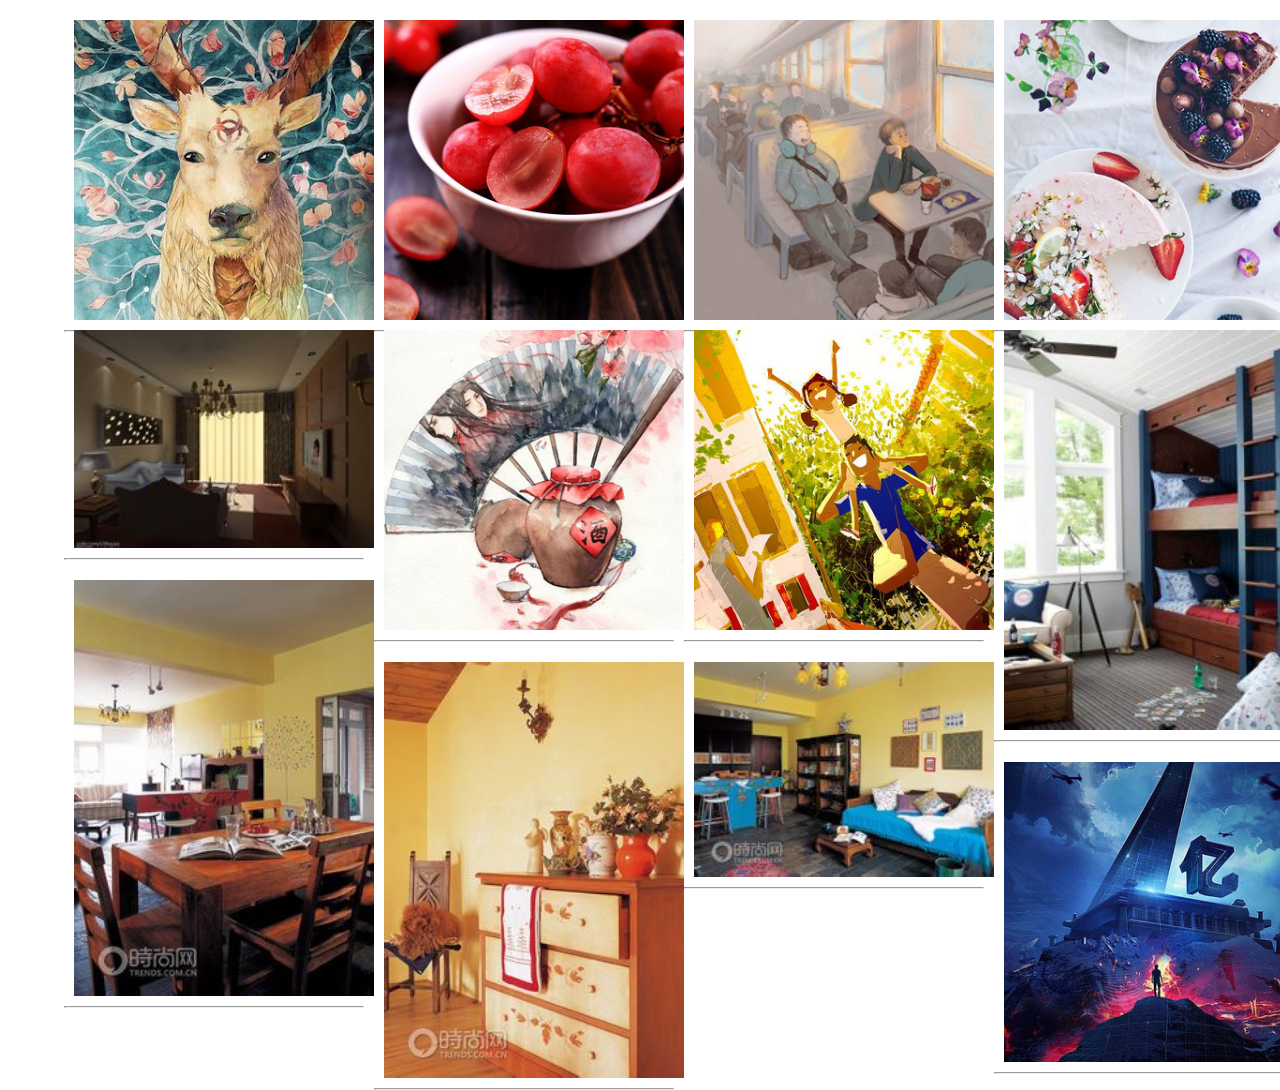
==== 瀑布流/index.html @ 7d80bb6d "新建仓库" ====
<!DOCTYPE html>
<html lang="en">
<head>
    <meta charset="UTF-8">
    <meta name="viewport" content="width=device-width, initial-scale=1.0">
    <meta http-equiv="X-UA-Compatible" content="ie=edge">
    <title>Document</title>
    <link rel="stylesheet" href="./css/index.css">
</head>
<body>
    <div class="imgBox"></div>
    <script src="./js/jquery-1.8.3.min.js"></script>
    <script src="./js/index.js"></script>
</body>
</html>
---- 瀑布流/css/index.css ----
*{
    padding: 0;
    margin: 0;
}
.imgBox{
    width: 90%;
    height: auto;
    position: relative;
    margin:  0 auto;
}
.item{
    width: 300px;
    height: auto;
    border: 1px;
    position: absolute;
}
.item>img{
    height: auto;
    width: 300px;
    display: block;
    margin: 10px;
}
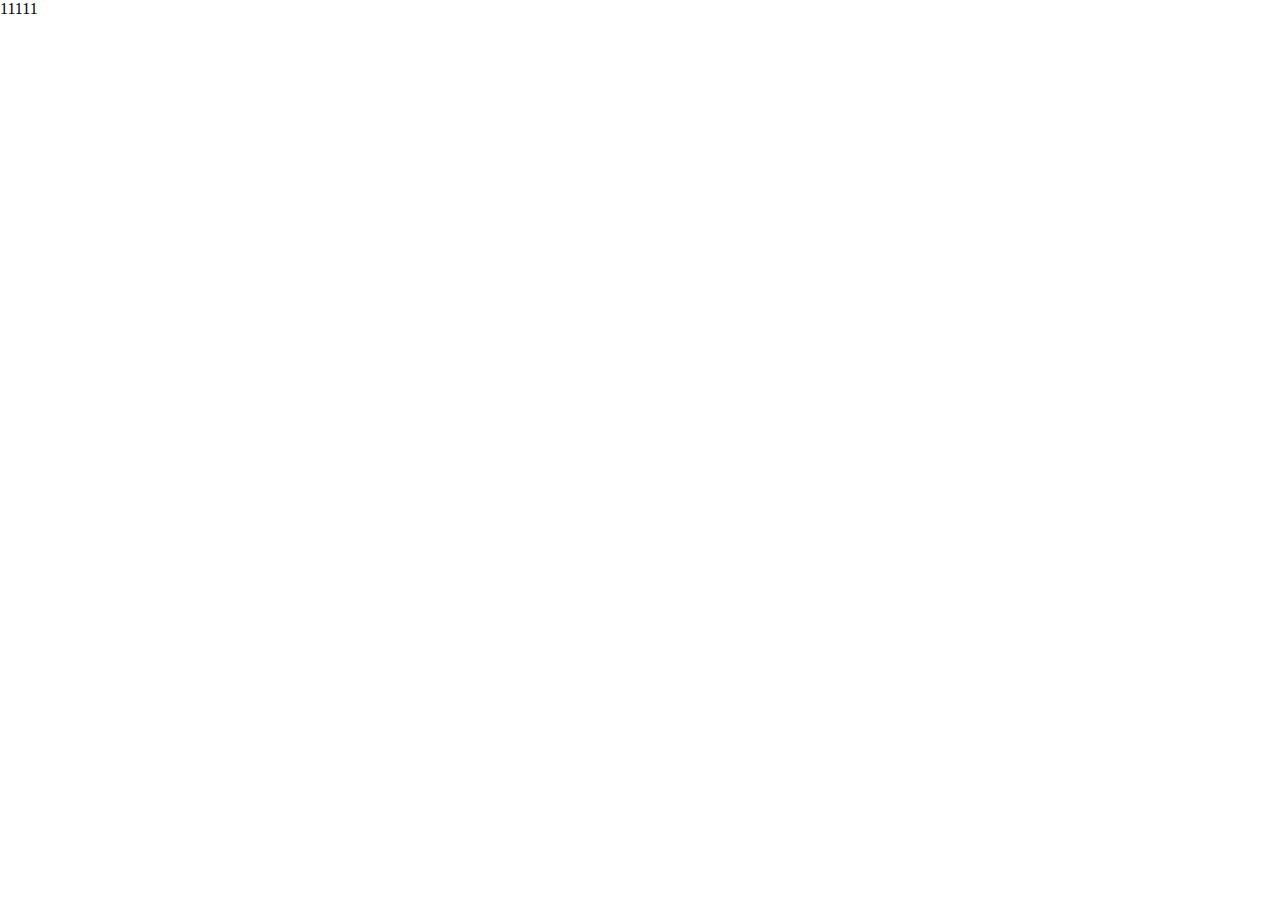
==== commit 28f1d36e: "作业" ====
--- a/瀑布流/index.html
+++ b/瀑布流/index.html
@@ -8,8 +8,85 @@
     <link rel="stylesheet" href="./css/index.css">
 </head>
 <body>
+    11111
     <div class="imgBox"></div>
     <script src="./js/jquery-1.8.3.min.js"></script>
-    <script src="./js/index.js"></script>
+    <!-- <script src="./js/index.js"></script> -->
+    <script>
+        // let obj={a:111};
+        // Object.defineProperty(obj,'a',{
+        //     //是否可写
+        //     writable:true
+        // })
+        // Object.defineProperty(obj,'a',{
+        //     //给对象赋value值
+        //     value:'12345678'
+        // })
+        // Object.defineProperty(obj,'a',{
+        //     //是否可以遍历
+        //     enumerable:false
+        // })
+        // for (let i in obj) {
+        //     console.log(obj)
+        // }
+        // Object.defineProperty(obj,'a',{
+        //     //是否可被删除
+        //     configurable:false
+        // })
+        // Object.defineProperty(obj,'a',{
+        //     //获取对象得值
+        //     get(){
+
+        //     },
+        //     //给对象赋值
+        //     set(val){
+        //         console.log('val',val)
+        //     }
+        // })
+        let obj2={b:123}
+        // let proxy = new Proxy(obj2,{
+        //     get(target,key){
+        //         console.log(target,key)
+        //     },
+        //     set(target,key,val){
+        //         console.log(target,key,val)
+        //     }
+        // })
+        let imgSrc="https://ss2.bdstatic.com/70cFvnSh_Q1YnxGkpoWK1HF6hhy/it/u=2033838781,461625559&fm=27&gp=0.jpg"
+        function imgLoad(url){
+            return new Promise((resolve,reject)=>{
+                let img = new Image();
+                img.src=url
+                img.onload=function(){
+                    resolve(img)
+                }
+                img.onerror=function(e){
+                    reject(e)
+                }
+            })
+        }
+        imgLoad(imgSrc).then(res=>{
+            document.body.appendChild(res)
+            return resv // return 返回一个promise 如果这个Promise返回的是resolve
+        },err=>{
+            console.log(err)
+        }).then(res1=>{
+            console.log(res1)
+        },err1=>{
+            
+        }).then(res2=>{
+
+        },err2=>{
+            
+        }).then(res3=>{
+
+        },err3=>{
+            
+        }).then(res4=>{
+
+        },err4=>{
+            
+        })
+    </script>
 </body>
 </html>